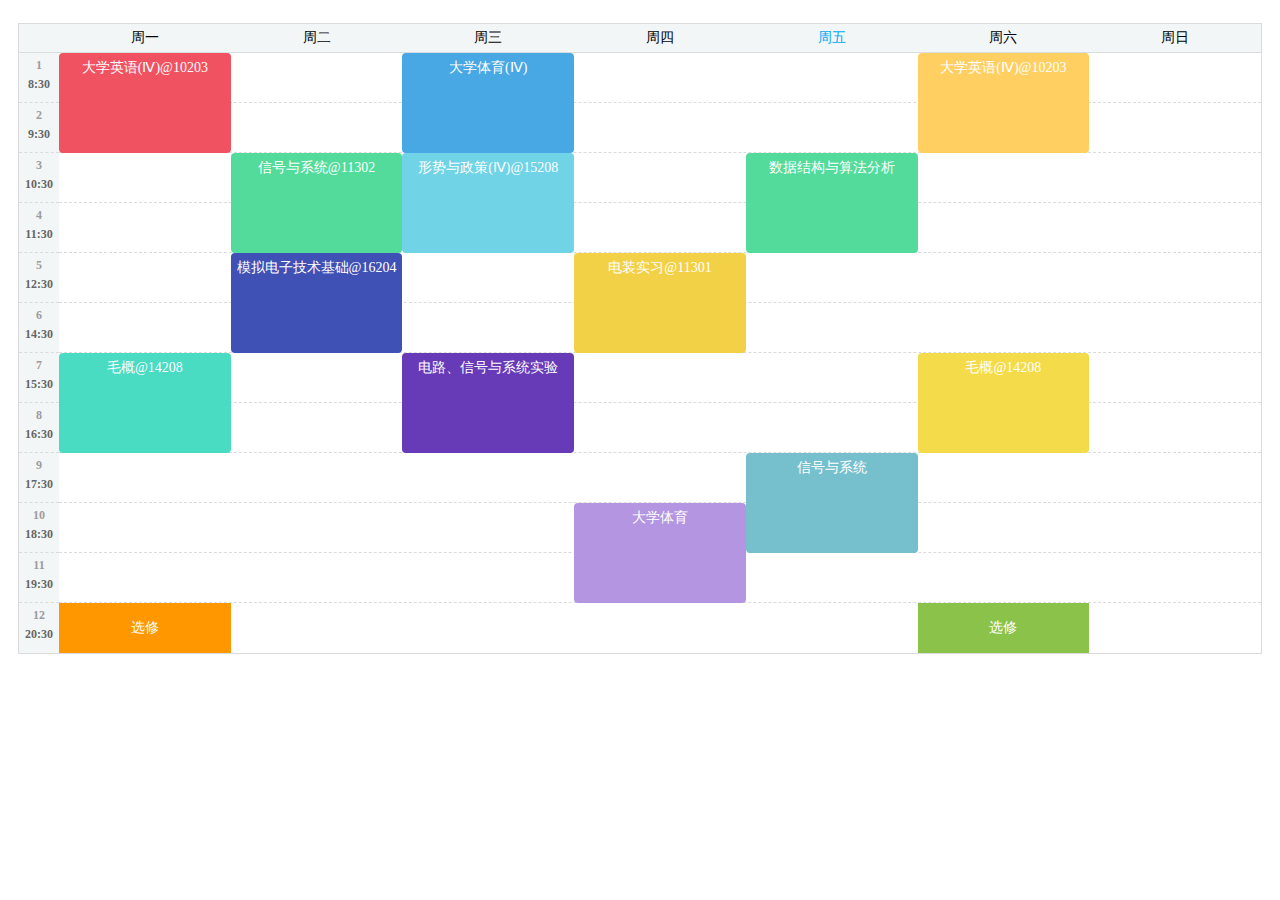
==== src/main/resources/static/Timetable.html @ 6587dff9 "11" ====
﻿<!doctype html>
<html lang="en">
<head>
<meta charset="utf-8">
<meta name="viewport" content="width=device-width,initial-scale=1,user-scalable=0">
<title>课表</title>

<script src="js/Timetables.min.js"></script>

<style>
	#coursesTable {
		padding: 15px 10px;
	}

	.Courses-head {
		background-color: #edffff;
	}

	.Courses-head > div {
		text-align: center;
		font-size: 14px;
		line-height: 28px;
	}

	.left-hand-TextDom, .Courses-head {
		background-color: #f2f6f7;
	}

	.Courses-leftHand {
		background-color: #f2f6f7;
		font-size: 12px;
	}

	.Courses-leftHand .left-hand-index {
		color: #9c9c9c;
		margin-bottom: 4px !important;
	}

	.Courses-leftHand .left-hand-name {
		color: #666;
	}

	.Courses-leftHand p {
		text-align: center;
		font-weight: 900;
	}

	.Courses-head > div {
		border-left: none !important;
	}

	.Courses-leftHand > div {
		padding-top: 5px;
		border-bottom: 1px dashed rgb(219, 219, 219);
	}

	.Courses-leftHand > div:last-child {
		border-bottom: none !important;
	}

	.left-hand-TextDom, .Courses-head {
		border-bottom: 1px solid rgba(0, 0, 0, 0.1) !important;
	}

	.Courses-content > ul {
		border-bottom: 1px dashed rgb(219, 219, 219);
		box-sizing: border-box;
	}

	.Courses-content > ul:last-child {
		border-bottom: none !important;
	}

	.highlight-week {
		color: #02a9f5 !important;
	}

	.Courses-content li {
		text-align: center;
		color: #666666;
		font-size: 14px;
		line-height: 50px;
	}

	.Courses-content li span {
		padding: 6px 2px;
		box-sizing: border-box;
		line-height: 18px;
		border-radius: 4px;
		white-space: normal;
		word-break: break-all;
		cursor: pointer;
	}

	.grid-active {
		z-index: 9999;
	}

	.grid-active span {
		box-shadow: 0px 2px 4px rgba(0, 0, 0, 0.2);
	}
</style>
</head>
<body>
<div id="coursesTable"></div>

<script>
var courseList = [
['大学英语(Ⅳ)@10203', '大学英语(Ⅳ)@10203', '', '', '', '', '毛概@14208', '毛概@14208', '', '', '', '选修'],
['', '', '信号与系统@11302', '信号与系统@11302', '模拟电子技术基础@16204', '模拟电子技术基础@16204', '', '', '', '', '', ''],
['大学体育(Ⅳ)', '大学体育(Ⅳ)', '形势与政策(Ⅳ)@15208', '形势与政策(Ⅳ)@15208', '', '', '电路、信号与系统实验', '电路、信号与系统实验', '', '', '', ''],
['', '', '', '', '电装实习@11301', '电装实习@11301', '', '', '', '大学体育', '大学体育', ''],
['', '', '数据结构与算法分析', '数据结构与算法分析', '', '', '', '', '信号与系统', '信号与系统', '', ''],
['大学英语(Ⅳ)@10203', '大学英语(Ⅳ)@10203', '', '', '', '', '毛概@14208', '毛概@14208', '', '', '', '选修']
];
var week = window.innerWidth > 360 ? ['周一', '周二', '周三', '周四', '周五','周六','周日'] :
['一', '二', '三', '四', '五','六','七'];
var day = new Date().getDay();
var courseType = [
[{index: '1', name: '8:30'}, 1],
[{index: '2', name: '9:30'}, 1],
[{index: '3', name: '10:30'}, 1],
[{index: '4', name: '11:30'}, 1],
[{index: '5', name: '12:30'}, 1],
[{index: '6', name: '14:30'}, 1],
[{index: '7', name: '15:30'}, 1],
[{index: '8', name: '16:30'}, 1],
[{index: '9', name: '17:30'}, 1],
[{index: '10', name: '18:30'}, 1],
[{index: '11', name: '19:30'}, 1],
[{index: '12', name: '20:30'}, 1]
];
// 实例化(初始化课表)
var Timetable = new Timetables({
el: '#coursesTable',
timetables: courseList,
week: week,
timetableType: courseType,
highlightWeek: day,
styles: {
  Gheight: 50
}
});
</script>
</div>
</body>
</html>
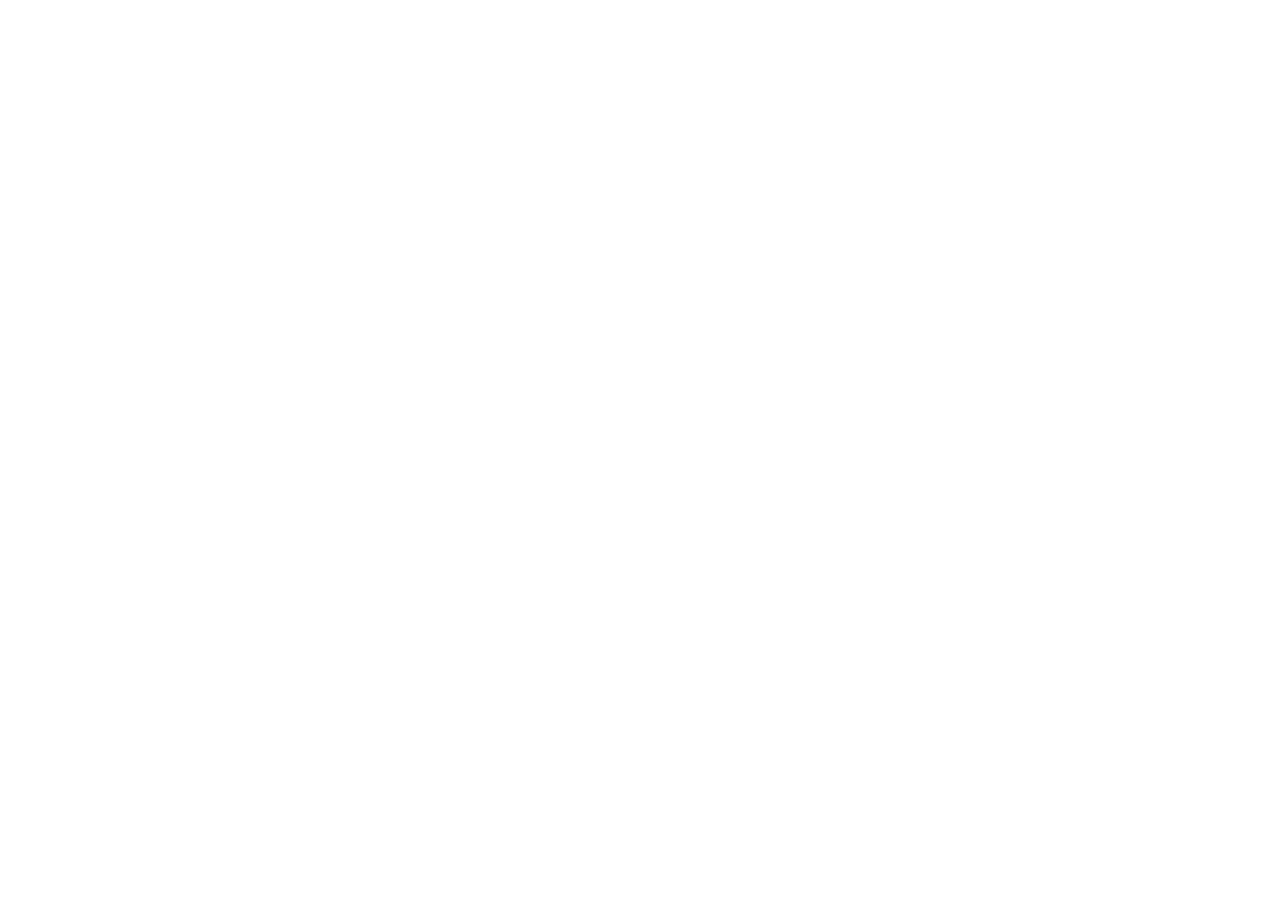
==== commit 908a5564: "111" ====
--- a/src/main/resources/static/Timetable.html
+++ b/src/main/resources/static/Timetable.html
@@ -6,7 +6,7 @@
 <title>课表</title>
 
 <script src="js/Timetables.min.js"></script>
-
+    <script type="text/javascript" src="js/jquery-3.3.1.min.js"></script>
 <style>
 	#coursesTable {
 		padding: 15px 10px;
@@ -105,14 +105,19 @@
 <div id="coursesTable"></div>
 
 <script>
-var courseList = [
+var as = [
 ['大学英语(Ⅳ)@10203', '大学英语(Ⅳ)@10203', '', '', '', '', '毛概@14208', '毛概@14208', '', '', '', '选修'],
 ['', '', '信号与系统@11302', '信号与系统@11302', '模拟电子技术基础@16204', '模拟电子技术基础@16204', '', '', '', '', '', ''],
-['大学体育(Ⅳ)', '大学体育(Ⅳ)', '形势与政策(Ⅳ)@15208', '形势与政策(Ⅳ)@15208', '', '', '电路、信号与系统实验', '电路、信号与系统实验', '', '', '', ''],
+['大学体育(Ⅳ)' '大学体育(Ⅳ)', '形势与政策(Ⅳ)@15208', '形势与政策(Ⅳ)@15208', '', '', '电路、信号与系统实验', '电路、信号与系统实验', '', '', '', ''],
 ['', '', '', '', '电装实习@11301', '电装实习@11301', '', '', '', '大学体育', '大学体育', ''],
 ['', '', '数据结构与算法分析', '数据结构与算法分析', '', '', '', '', '信号与系统', '信号与系统', '', ''],
 ['大学英语(Ⅳ)@10203', '大学英语(Ⅳ)@10203', '', '', '', '', '毛概@14208', '毛概@14208', '', '', '', '选修']
 ];
+
+var courseList = sessionStorage.getItem("courese");
+
+
+
 var week = window.innerWidth > 360 ? ['周一', '周二', '周三', '周四', '周五','周六','周日'] :
 ['一', '二', '三', '四', '五','六','七'];
 var day = new Date().getDay();
